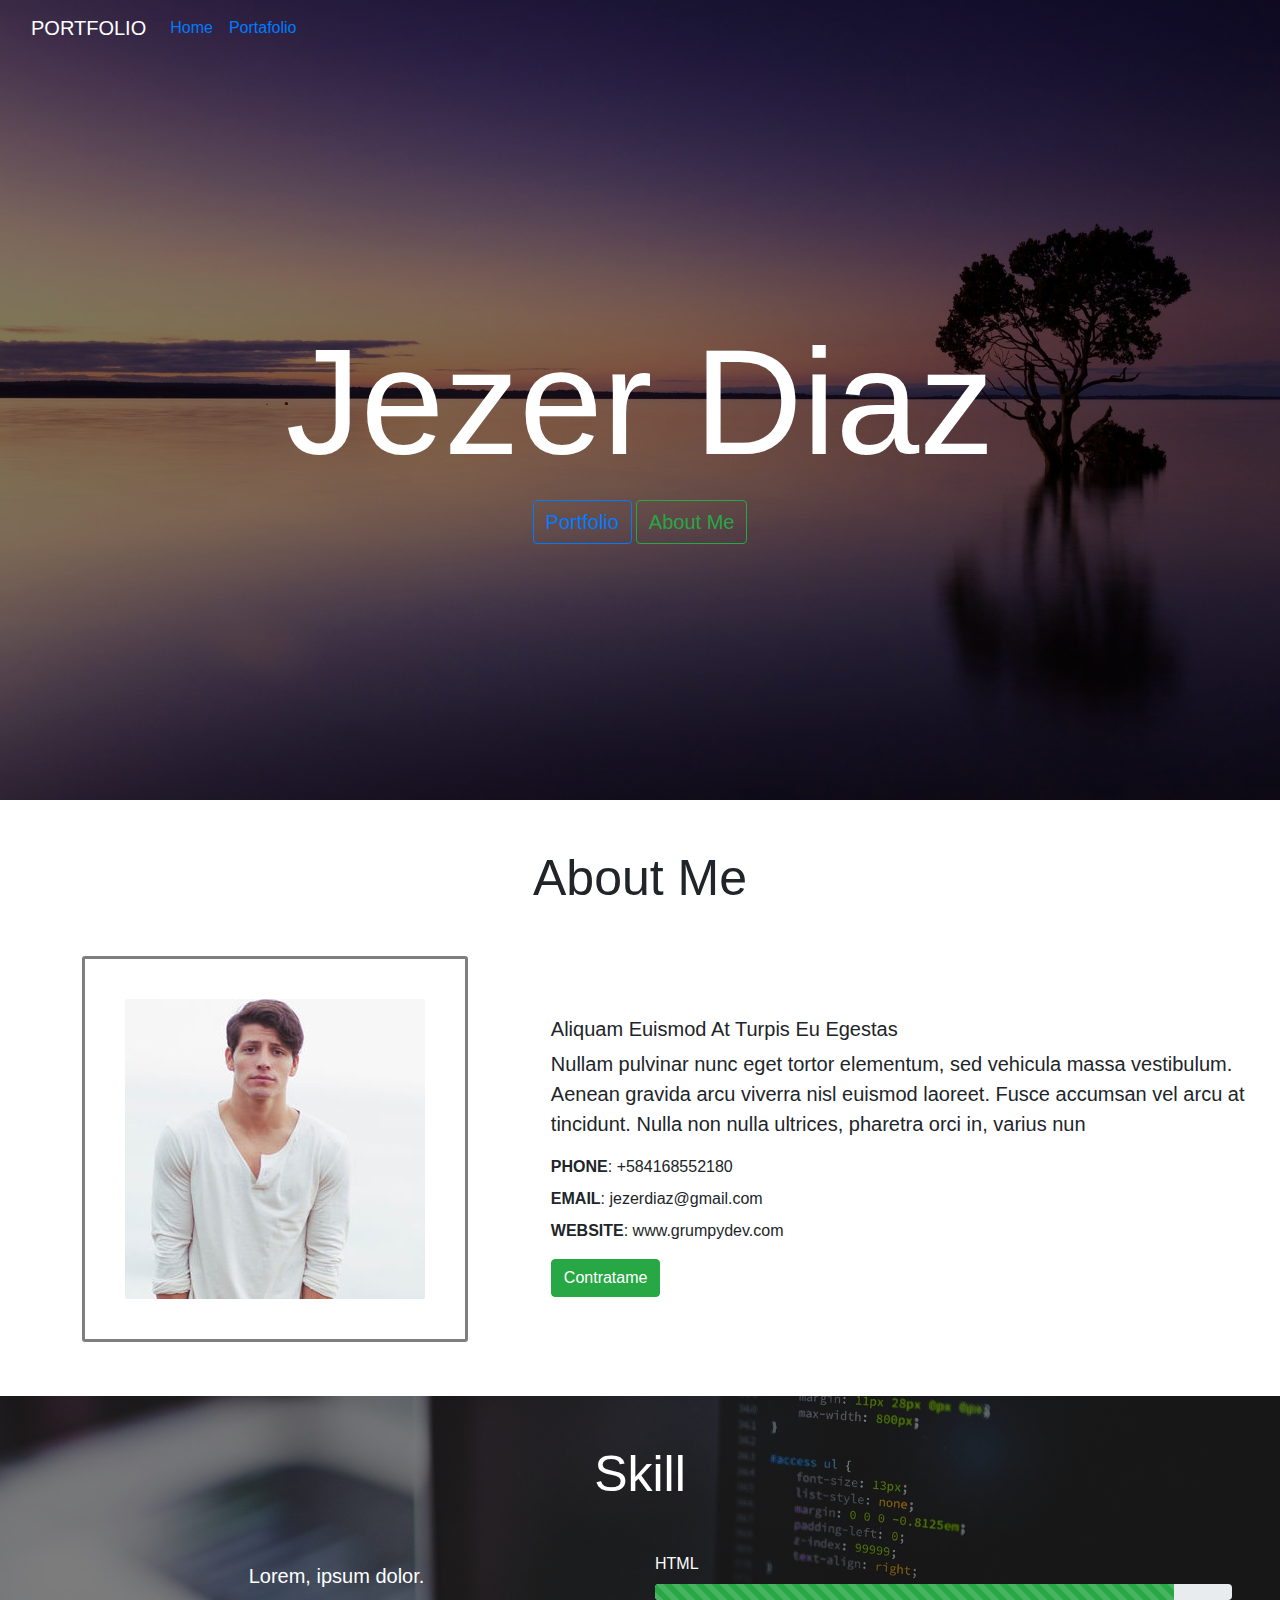
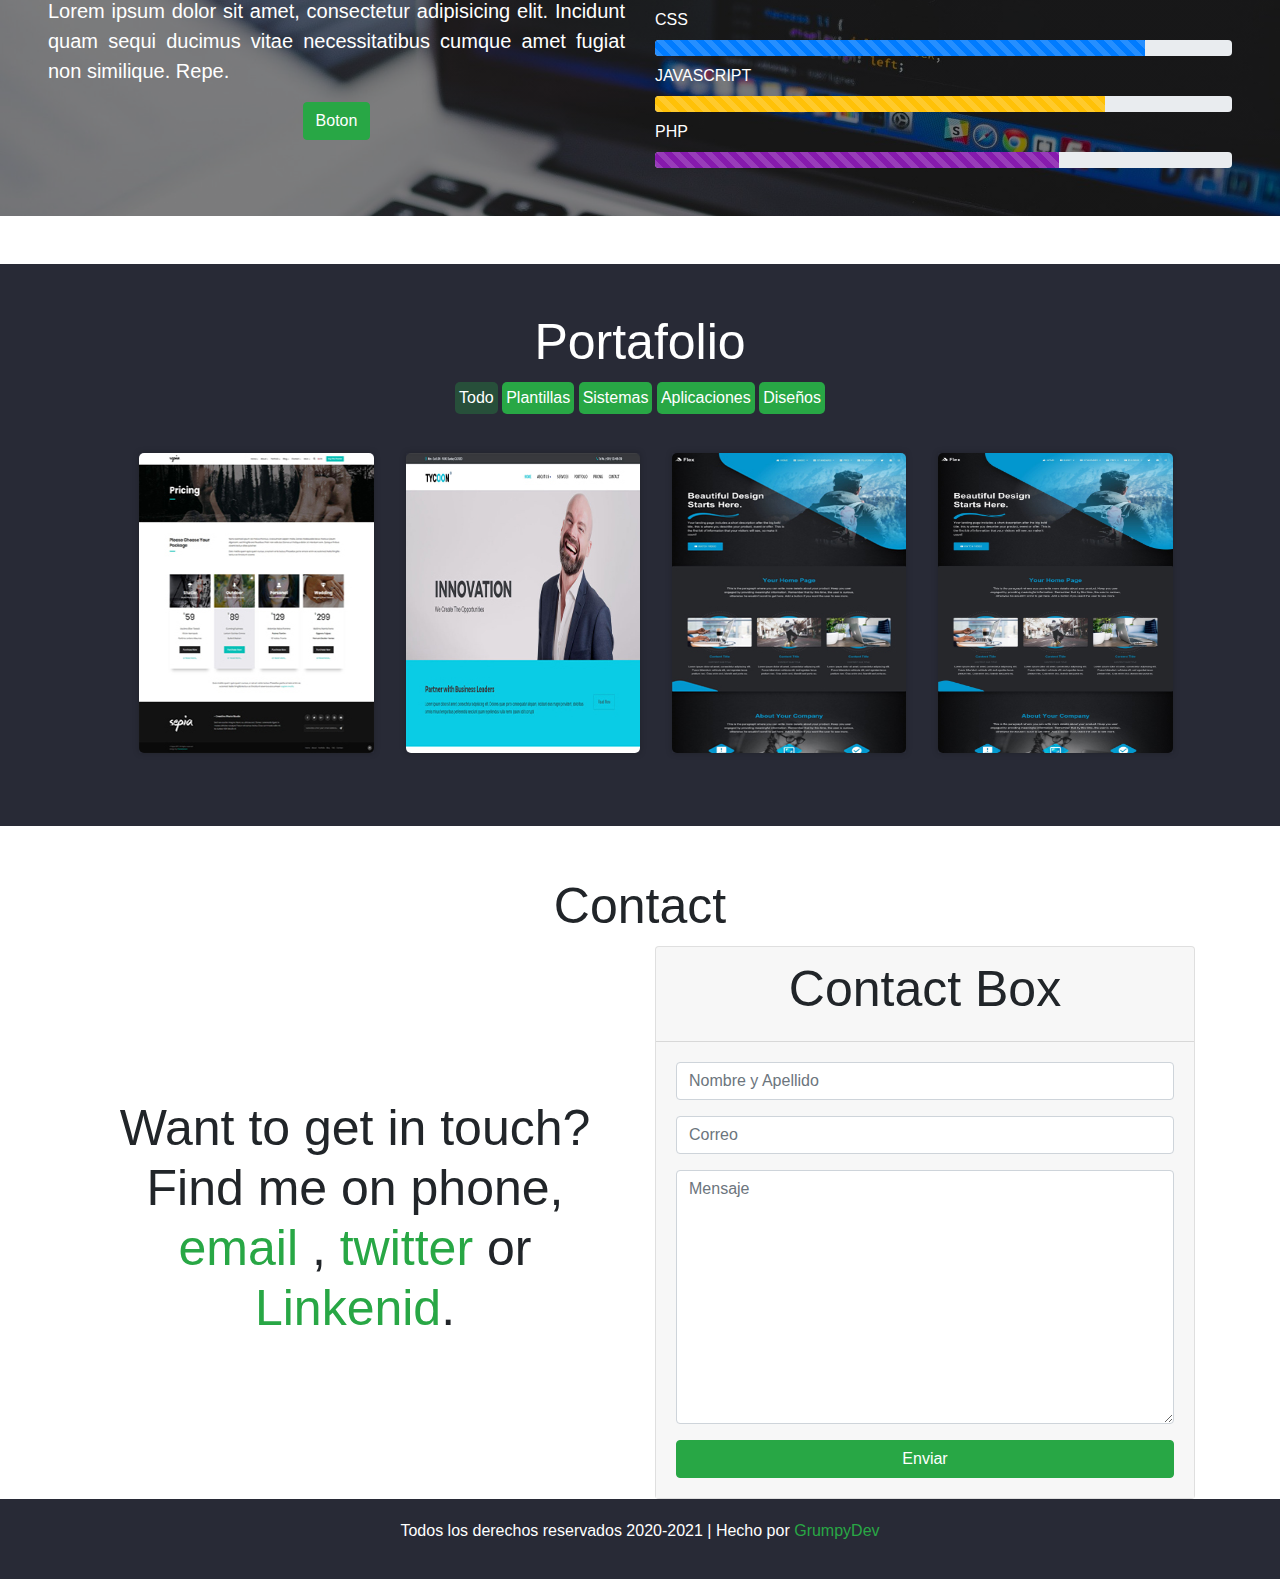
==== index.html @ 4fe67c35 "primer commit" ====
<!DOCTYPE html>
<html lang="en">

<head>
    <meta charset="UTF-8">
    <meta name="viewport" content="width=device-width, initial-scale=1.0">
    <link rel="stylesheet" href="/css/bootstrap.min.css">
    <link rel="stylesheet" href="/css/style.css">
    <link href="https://stackpath.bootstrapcdn.com/font-awesome/4.7.0/css/font-awesome.min.css" rel="stylesheet" integrity="sha384-wvfXpqpZZVQGK6TAh5PVlGOfQNHSoD2xbE+QkPxCAFlNEevoEH3Sl0sibVcOQVnN" crossorigin="anonymous">
    <title>Document</title>
    <script src="/js/jquery-3.4.1.min.js"></script>
    <script src="js/main.js"></script>
   

</head>

<body>
    <header class="header">
        <nav class="navbar navbar-expand-lg">
        <a class="navbar-brand" href="#">PORTFOLIO</a>
        <button class="navbar-toggler" type="button" data-toggle="collapse"
            data-target="#navbarSupportedContent" aria-controls="navbarSupportedContent" aria-expanded="false"
            aria-label="Toggle navigation">
            <span class="navbar-toggler-icon"><i class="fa fa-bars" aria-hidden="true"></i>
            </span>
        </button>

        <div class="collapse navbar-collapse" id="navbarSupportedContent">
            <ul class="navbar-nav ">
                <li class="nav-item active">
                    <a class="nav-link" href="#">Home</a>
                </li>
                <li class="nav-item d-flex align-items-center">
                    <a class="nav-link" href="#">Portafolio</a>
                </li>
                </ul>

        </div>
    </nav>
        <div class="content_header">
            <div class="row">
                <div class="col-md-12">
                    <div class="content_header_wrap text-white">
                        <div class="content_header_inside m-auto">
                            <h2>Jezer Diaz</h2>
                            <button class="btn btn-outline-primary">Portfolio</button>
                            <button class="btn btn-outline-success">About Me</button>
                        
                        </div>
                    </div>
                </div>

            </div>
        </div>
    </header>


    <main>
        <div class="about_me d-flex flex-column mb-2">
            <h2 class="text-center my-5">About Me</h2>
            <div class="about_me_inside">
                <div class="row">
                    <div class="col-sm-5">
                        <div class="about_me_top_left d-flex justify-content-center align-items-center mb-3">
                            <div class="about_me_img_top_left">
                                <img src="/img/profile.jpg" alt="">
                            </div>
                        </div>
                    </div>
                    <div class="col-sm-7 d-flex align-items-center">
                        <div class="about_me_top_right">
                            <h6>Aliquam Euismod At Turpis Eu Egestas</h6>
                            <p>Nullam pulvinar nunc eget tortor elementum, sed vehicula massa vestibulum. Aenean gravida
                                arcu viverra nisl euismod laoreet. Fusce accumsan vel arcu at tincidunt. Nulla non nulla
                                ultrices, pharetra orci in, varius nun</p>
                                <ul class="address">
                                    <li class="mt-2"><b>PHONE</b>: +584168552180</li>
                                    <li class="mt-2"><b>EMAIL</b>: jezerdiaz@gmail.com</li>
                                    <li class="mt-2"><b>WEBSITE</b>: www.grumpydev.com</li>
                                    </ul>
                                    <a href="#" class="btn btn-success">Contratame</a>
                        </div>
                    </div>
                </div>
            </div>
        </div>
    </main>
    
    <div class="skill p-5">
        <h2 class="text-center mb-5">Skill</h2>
        <div class="skill_inside">
            <div class="row">
                <div class="col-sm-6 d-flex align-items-center text-center">
                    <div class="skill_left">
                        <div class="skill_left_inside">
                            <h6>Lorem, ipsum dolor.</h6>
                            <p class="text-justify">Lorem ipsum dolor sit amet, consectetur adipisicing elit. Incidunt quam
                                sequi ducimus
                                vitae necessitatibus cumque amet fugiat non similique. Repe.</p>
                            <a href="#" class="btn btn-success mb-3">Boton</a>
                        </div>
                    </div>
                </div>
                <div class="col-sm-6">
                    <div class="skill_right ">
                        <div class="skill_right_inside">
                            <div class="progress_bar">
                                <label for="progress-bar">HTML</label>
                                <div class="progress">
                                    <div id="progress-bar"
                                        class="progress-bar progress-bar-striped progress-bar-animated bg-success"
                                        role="progressbar" aria-valuenow="75" aria-valuemin="0" aria-valuemax="100"
                                        style="width: 90%"></div>
                                </div>
                            </div>
                            <div class="progress_bar mt-2">
                                <label for="progress-bar">CSS</label>
                                <div class="progress">
                                    <div id="progress-bar" class="progress-bar progress-bar-striped progress-bar-animated"
                                        role="progressbar" aria-valuenow="75" aria-valuemin="0" aria-valuemax="100"
                                        style="width: 85%"></div>
                                </div>
                            </div>
                            <div class="progress_bar mt-2">
                                <label for="progress-bar">JAVASCRIPT</label>
                                <div class="progress">
                                    <div id="progress-bar" class="progress-bar progress-bar-striped progress-bar-animated bg-warning"
                                        role="progressbar" aria-valuenow="75" aria-valuemin="0" aria-valuemax="100"
                                        style="width: 78%"></div>
                                </div>
                            </div>
                            <div class="progress_bar mt-2">
                                <label for="progress-bar">PHP </label>
                                <div class="progress">
                                    <div id="progress-bar" class="progress-bar progress-bar-striped progress-bar-animated bg-purple"
                                        role="progressbar" aria-valuenow="75" aria-valuemin="0" aria-valuemax="100"
                                        style="width: 70%"></div>
                                </div>
                            </div>
                        </div>
                    </div>
                </div>
            </div>
        </div>
    </div>

    <div class="portfolio p-5 mt-5">
        <h2 class="text-center">Portafolio</h2>

        <div class="categorias" id="categorias">
            <a href="#categorias" class="categoria_item" category="all">Todo</a>
            <a href="#categorias" class="categoria_item" category="plantillas">Plantillas</a>
            <a href="#categorias" class="categoria_item" category="sistemas">Sistemas</a>
            <a href="#categorias" class="categoria_item" category="aplicaciones">Aplicaciones </a>
            <a href="#categorias" class="categoria_item" category="diseños">Diseños</a>
        </div>

        <div class="images_portfolio">
            <div   class="images_item mt-4" category="plantillas" data-toggle="modal" data-target="#exampleModal">
                <img src="/img/pag1.jpg" alt="" id="img1" title="img1">
            </div>
            <div class="images_item mt-4" category="sistemas" data-toggle="modal" data-target="#exampleModal">
                <img src="/img/pag2.jpg" alt="" id="img2" title="img1">
            </div>
            <div class="images_item mt-4" category="aplicaciones" data-toggle="modal" data-target="#exampleModal">
                <img src="/img/pag3.jpg" alt="" id="img3" title="img1">
            </div>
            <div class="images_item mt-4" category="diseños" data-toggle="modal" data-target="#exampleModal">
                <img src="/img/pagAlternative.jpg" alt="" id="img4" title="img1">
            </div>
        </div>



    </div>

    <div class="contact">
        <div class="container">
            <h2>Contact</h2>
            <div class="contact_inside">
                <div class="row">
                    <div class="col-md-6 text-center d-flex justify-content-center align-items-center">
                        <h3>Want to get in touch?
                            Find me on phone, <a href="#" class="text-success">email </a>,<a href="#" class="text-success"> twitter</a> or <a href="#" class="text-success">Linkenid</a>.</h3>
                    </div>
                    <div class="col-md-6">
                        <div class="card">
                            <div class="card-header">
                                <h3 class="text-center">Contact Box</h3>
                            </div>
                            <div class="card-body contact_color">
                                <div class="form-group">
                                    <input type="text" name="" id="" class="form-control" placeholder="Nombre y Apellido">
                                </div>
                                <div class="form-group">
                                    <input type="text" name="" id="" class="form-control" placeholder="Correo">
                                </div>
                                <div class="form-group">
                                    <textarea name="" id="" cols="30" rows="10" class="form-control" placeholder="Mensaje"></textarea>
                                </div>
                                <button class="btn btn-block btn-success">Enviar</button>
                            </div>
                        </div>
                    </div>
                </div>
            </div>
        </div>
        
    </div>
  
  <!-- Modal -->
<!-- Modal -->
<div class="modal fade" id="exampleModal" tabindex="-1" role="dialog" aria-labelledby="exampleModalLabel" aria-hidden="true">
  <div class="modal-dialog" role="document">
    <div class="modal-content">
      <div class="modal-header">
        <h5 class="modal-title" id="exampleModalLabel"></h5>
        <button type="button" class="close" data-dismiss="modal" aria-label="Close">
          <span aria-hidden="true">&times;</span>
        </button>
      </div>
      <div class="modal-body">
        <img src="" class="modal-content recibir-imagen " alt="">
      </div>
      <div class="modal-footer">
      </div>
    </div>
  </div>
</div>

<div class="footer">
    <div class="container text-center">
        <p class="text-white">Todos los derechos reservados 2020-2021 | Hecho por <a href="#" class="text-success">GrumpyDev
        </a></p>
    </div>
</div>
  
    
    <script src="/js/bootstrap.min.js"></script>
</body>

</html>
---- css/style.css ----
* {
    margin: 0;
    padding: 0;
    box-sizing: border-box;
}
main {
    padding: 0 30px 30px 30px;
}

body {
    height: 100%;
    max-height: 1300px;
}

.bg-purple{
    background-color: #861AAD;
}

.header {
    background-image: linear-gradient(rgba(0,0,0,0.5),rgba(0,0,0,0.5)),url(/img/banner.jpg);
    width: 100%;
    height: 500px;
    background-size: cover;
    background-repeat: none;
	background-position: center;
    padding: 0 15px 0 15px;
    overflow: hidden;
    display: flex;
    flex-direction: column;
}

.header .navbar-brand {
    color: #ffffff;
}

.header .navbar-toggler-icon {
    color: #ffffff;
    position: relative;
    top: 5px;
    font-size: 30px;

}

.content_header{ 
    width: 100%;
    margin: auto;
    max-width: 1300px;
    display: flex;
    flex-direction: column;
    justify-content: center;

}


.content_header_wrap{
    text-align: center;
    font-size: 14px;
    display: flex;
    
}

.content_header_inside {
    width: 80%;
}
.content_header_inside p{
    text-align: justify;
}
.address li {
    list-style: none;
}

@media screen and (min-width:768px){

    .header {
        height: 800px;
    }

    .content_header {
        display: flex;
        flex-direction: row;
        justify-content: center;
        align-items: center;
    }
    .content_header .content_header_left {
        align-self: center;
    }
    .content_header .content_img_header {
        width: 400px;
        height: 400px;
        margin-bottom: 20px;
    }
    .content_header .content_img_header img {
        width: 100%;
    }
    .content_header_inside {
        width: 100%;
    }

    .content_header_inside h2 {
        font-size: 150px;
    }
    .content_header_inside button {
        font-size: 20px;
    }

    .about_me_inside {
        width: 100%;
        max-width: 1400px;
        margin: auto;
    }
    .about_me_img_top_left {
        border:  3px solid rgba(0,0,0,0.5);
        border-radius: 3px;
        padding: 40px;
    }
    .about_me_img_top_left img {
        border-radius: 3px;
    }

  

    .about_me h2 {
        font-size: 50px;
    }
    .about_me h6 {
        font-size: 20px;
    }
    .about_me p {
        font-size: 20px;
    }

    .skill_inside {
        width: 100%;
        max-width: 1400px;
        margin: auto;
    }

    /* SKILL*/
    .skill {
        text-align: justify;
    }
    .skill h2 {
        font-size: 50px;
    }
    .skill h6 {
        font-size: 20px;
    }
    .skill p{
        font-size: 20px;
    }
}

@media screen and (max-width:768px){
    .content_header_left button {
        visibility: hidden;
       }
   }
/* SKILL */

.skill {
    color: #ffffff;
    background-image: linear-gradient(rgba(0,0,0,0.5),rgba(0,0,0,0.5)),url(/img/skill.jpg);
    background-size: cover;
    background-repeat: none;
    background-position: center;
}
/* PORTFOLIO */

.portfolio {
    background: #282A36;
}
.portfolio h2 {
    color: #ffffff;
    margin-bottom: 10px;
}

.categorias {
    text-align: center;
    background: #282A36;
}


.categorias a {
    display: inline-block;
    background: rgba(40,167,69);
    padding: 4px;
    color: #ffffff;
    border-radius: 5px  ;
}
.categorias a:last-child {
    margin-top: 5px;
}
.categorias .categoria_act {
    background-color: rgba(40,167,69,0.3) ;
}


.images_portfolio {
    margin-top: 20px;
    display: flex;
    flex-direction: column;
    justify-content: center;
    align-items: center;
}
.images_portfolio .images_item {
    height: 300px;
    max-height: 100%;
    width: 100%;
    margin-left: 3%;
    margin-bottom: 25px;
    box-shadow: 0 0 6px 0 rgba(0,0,0,0.22);
    display: flex;
    flex-direction: column;
    align-items: center;
    align-self: flex-start;

    transition:  all .4s;
}
.images_portfolio .images_item img {
    width: 100%;
    height: 100%;
}

.images_portfolio img {
    border-radius: 5px;
}

@media screen and (min-width:768px){

    .categorias {
        margin-bottom: 15px;
    }
    .portfolio h2 {
        font-size: 50px;
    }
    
    .images_portfolio {
        display: flex;
        flex-direction: row;
        width: 90%;
        max-width: 1400px;
        justify-content: center;
        align-items: center;
        margin: auto;
    }

    .images_portfolio .images_item {
    height: 300px;
    max-height: 100%;
    width: 22%;
    margin-left: 3%;
    margin-bottom: 25px;
    box-shadow: 0 0 6px 0 rgba(0,0,0,0.22);
    display: flex;
    flex-direction: column;
    align-items: center;
    align-self: flex-start;

    transition:  all .4s;
    }
    .images_portfolio .images_item img {
        width: 100%;
        height: 100%;
    }
    .categorias a:last-child {
        margin-top: 0px;
    }


}

/* CONTACT */

.contact h2 {
    text-align: center;
    margin-top: 50px;
}
.contact h3 {
    font-weight: lighter;
    margin-bottom: 10px;
}

.contact_color {
    background: #F7F7F7;
}

/* FOOTER */

.footer {
    background: #282A36;
    padding: 20px;
}
.footer h2 {
    font-size: 1;
}

@media screen and (min-width:768px){
    .contact h2 {
        font-size: 50px;
        margin-bottom: 10px;
    }
    .contact h3 {
        font-size: 50px;
    }
}
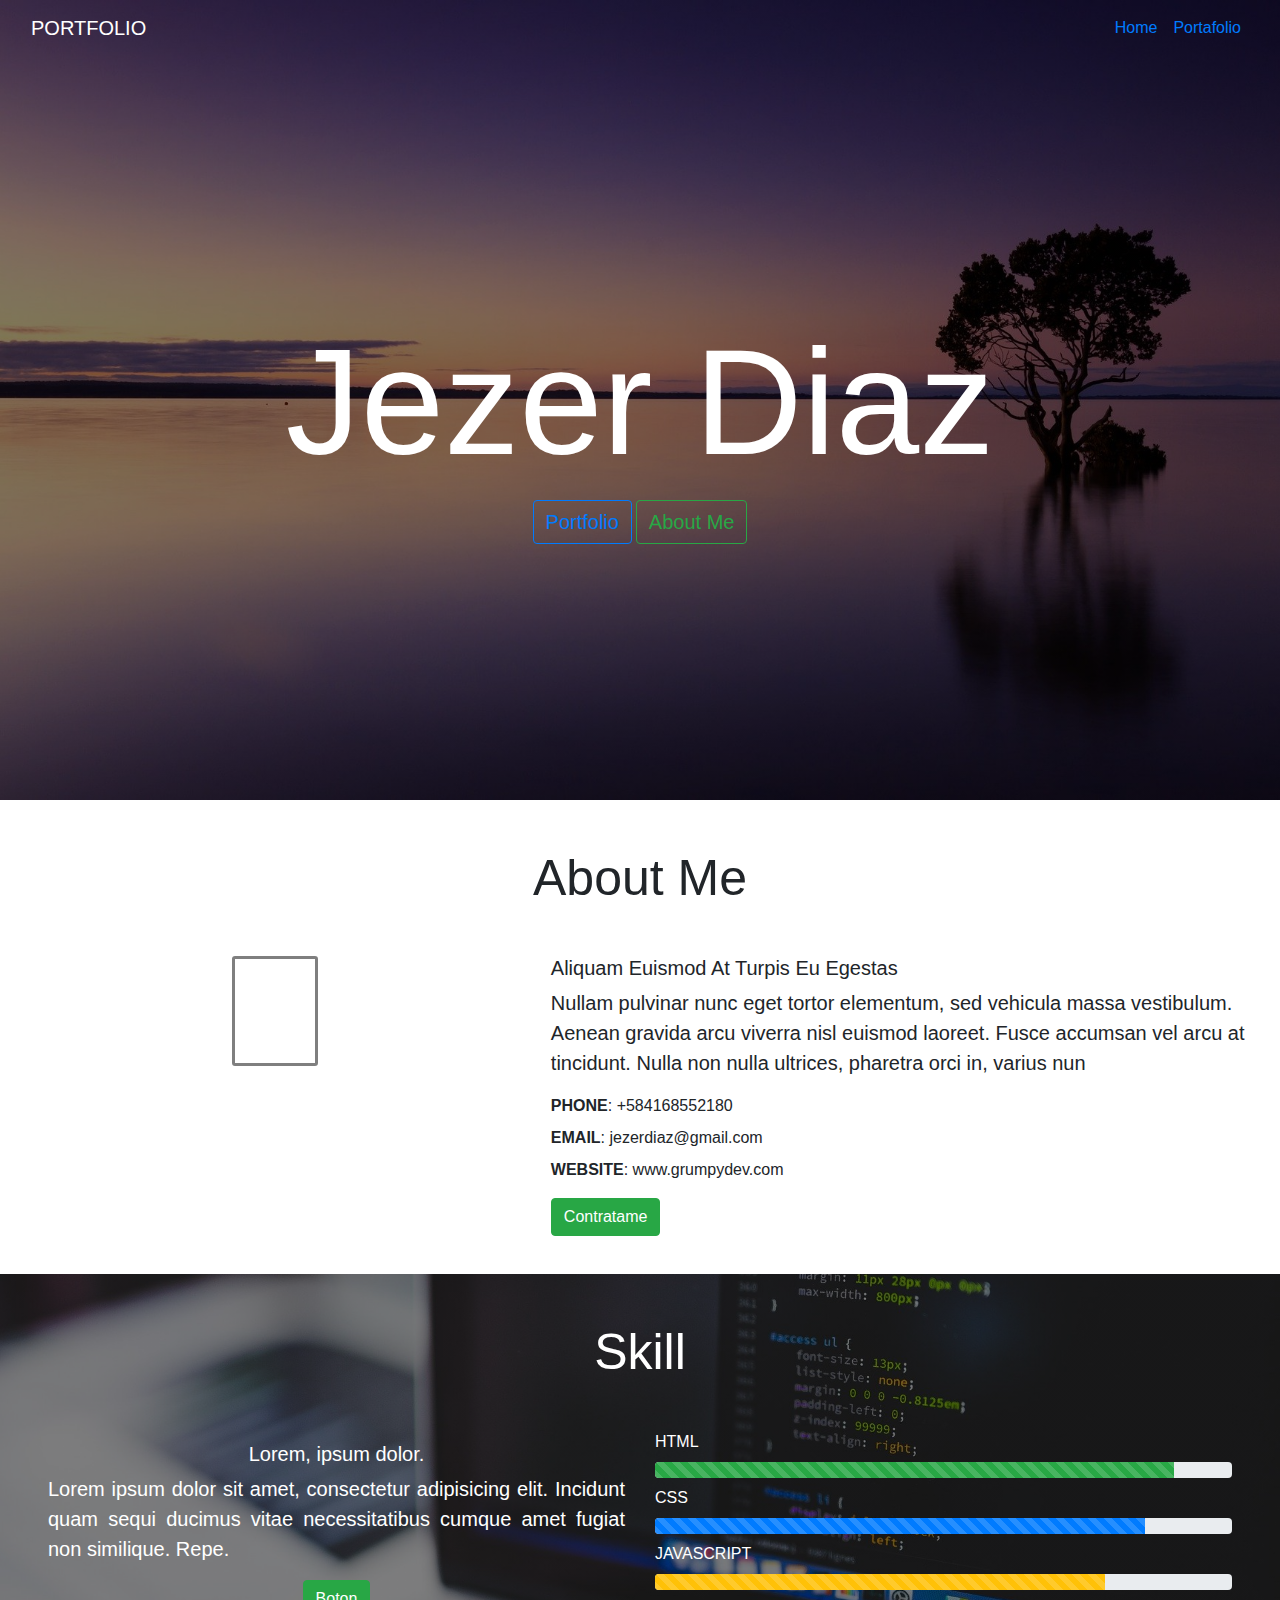
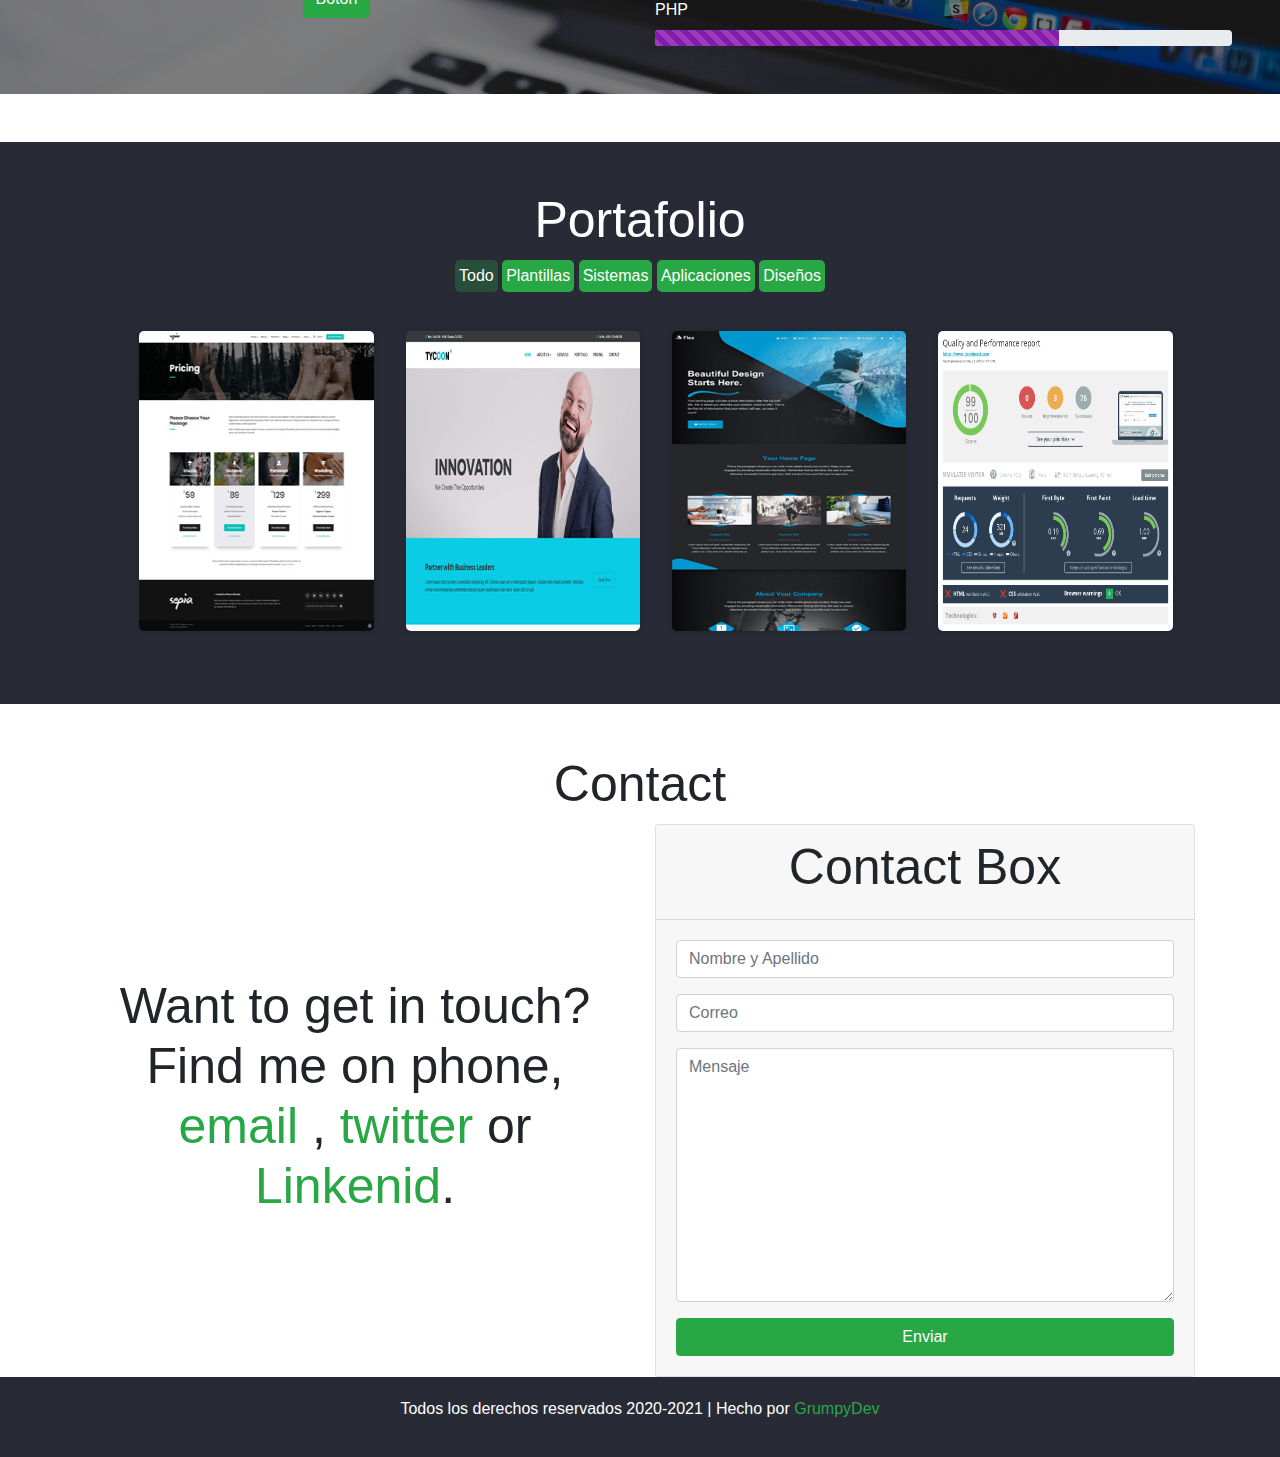
==== commit 95793b7c: "first" ====
--- a/index.html
+++ b/index.html
@@ -7,7 +7,7 @@
     <link rel="stylesheet" href="/css/bootstrap.min.css">
     <link rel="stylesheet" href="/css/style.css">
     <link href="https://stackpath.bootstrapcdn.com/font-awesome/4.7.0/css/font-awesome.min.css" rel="stylesheet" integrity="sha384-wvfXpqpZZVQGK6TAh5PVlGOfQNHSoD2xbE+QkPxCAFlNEevoEH3Sl0sibVcOQVnN" crossorigin="anonymous">
-    <title>Document</title>
+    <title>Portfolio</title>
     <script src="/js/jquery-3.4.1.min.js"></script>
     <script src="js/main.js"></script>
    
@@ -16,7 +16,7 @@
 
 <body>
     <header class="header">
-        <nav class="navbar navbar-expand-lg">
+        <nav class="navbar navbar-expand-lg bg-successs">
         <a class="navbar-brand" href="#">PORTFOLIO</a>
         <button class="navbar-toggler" type="button" data-toggle="collapse"
             data-target="#navbarSupportedContent" aria-controls="navbarSupportedContent" aria-expanded="false"
@@ -26,7 +26,7 @@
         </button>
 
         <div class="collapse navbar-collapse" id="navbarSupportedContent">
-            <ul class="navbar-nav ">
+            <ul class="navbar-nav ml-auto">
                 <li class="nav-item active">
                     <a class="nav-link" href="#">Home</a>
                 </li>
@@ -63,7 +63,7 @@
                     <div class="col-sm-5">
                         <div class="about_me_top_left d-flex justify-content-center align-items-center mb-3">
                             <div class="about_me_img_top_left">
-                                <img src="/img/profile.jpg" alt="">
+                                <img src="/img/profile.png" alt="">
                             </div>
                         </div>
                     </div>
@@ -166,7 +166,7 @@
                 <img src="/img/pag3.jpg" alt="" id="img3" title="img1">
             </div>
             <div class="images_item mt-4" category="diseños" data-toggle="modal" data-target="#exampleModal">
-                <img src="/img/pagAlternative.jpg" alt="" id="img4" title="img1">
+                <img src="/img/page4.png" alt="" id="img4" title="img1">
             </div>
         </div>
 
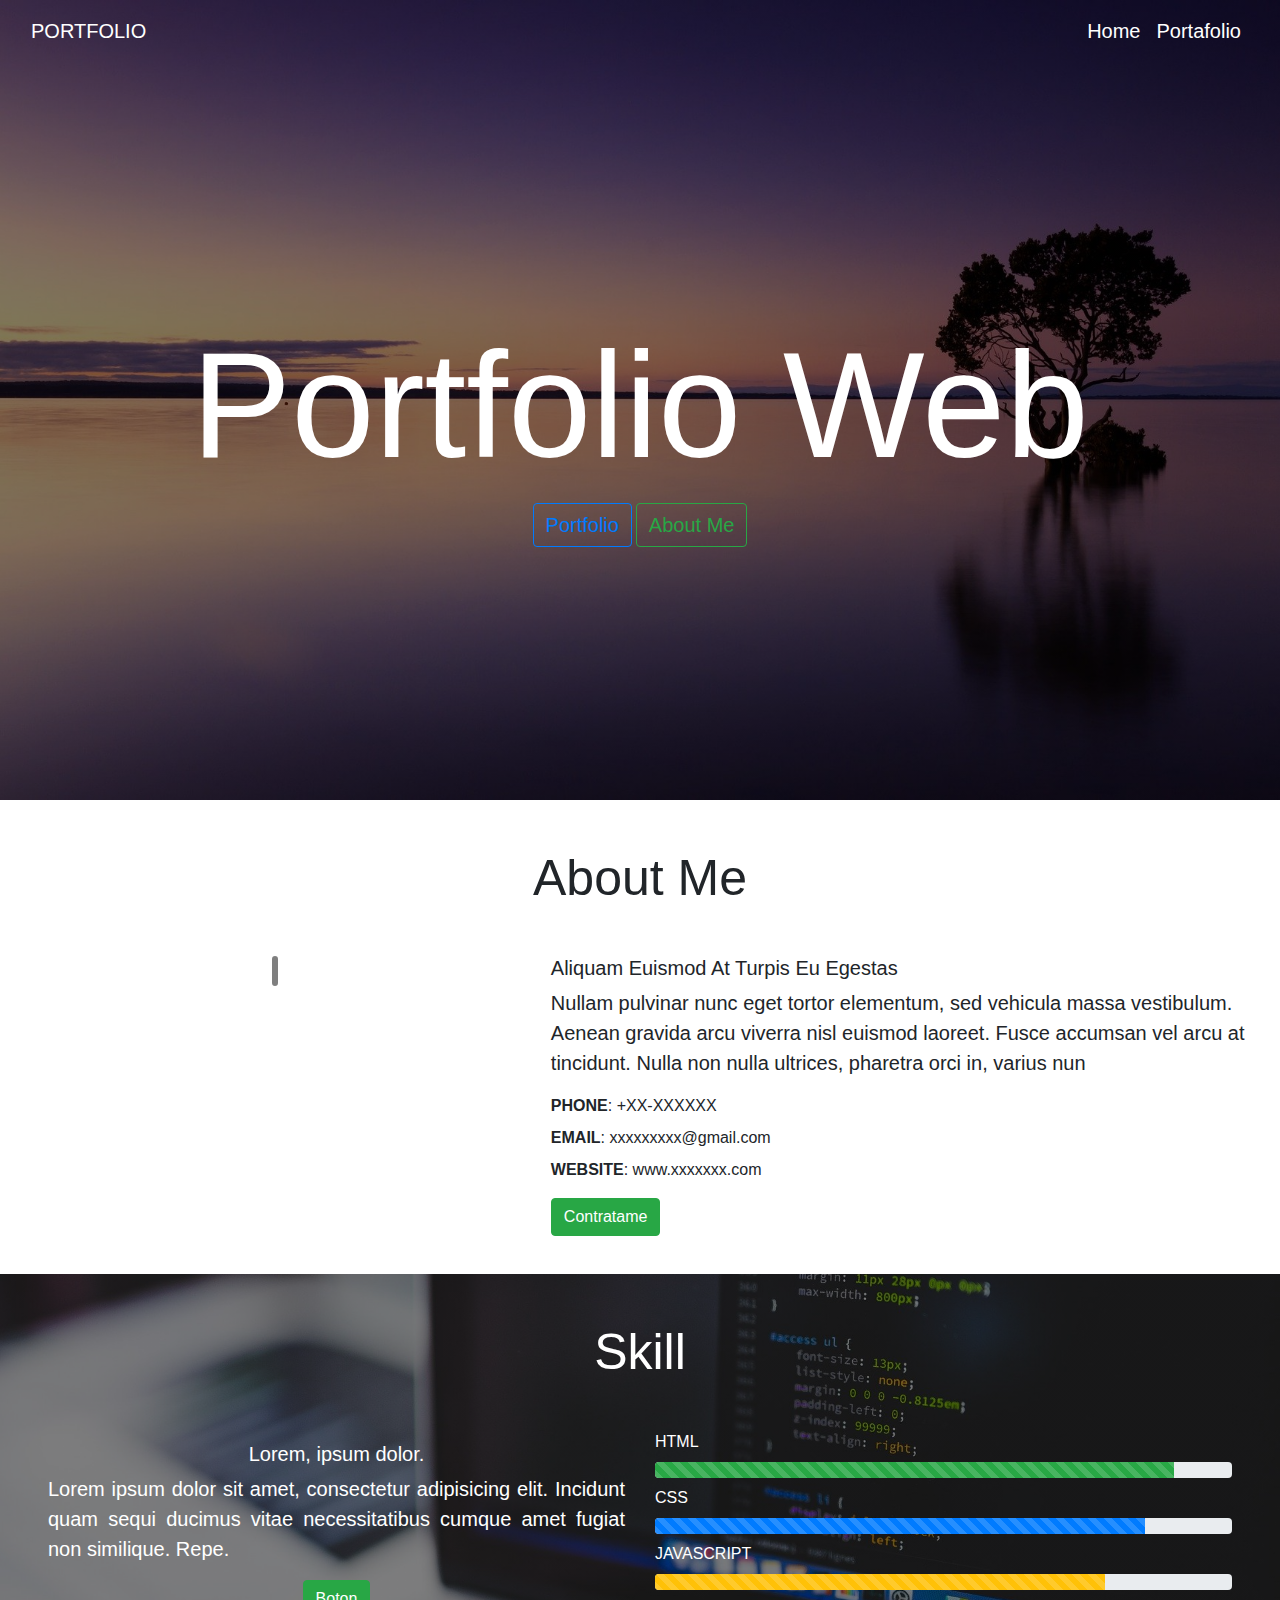
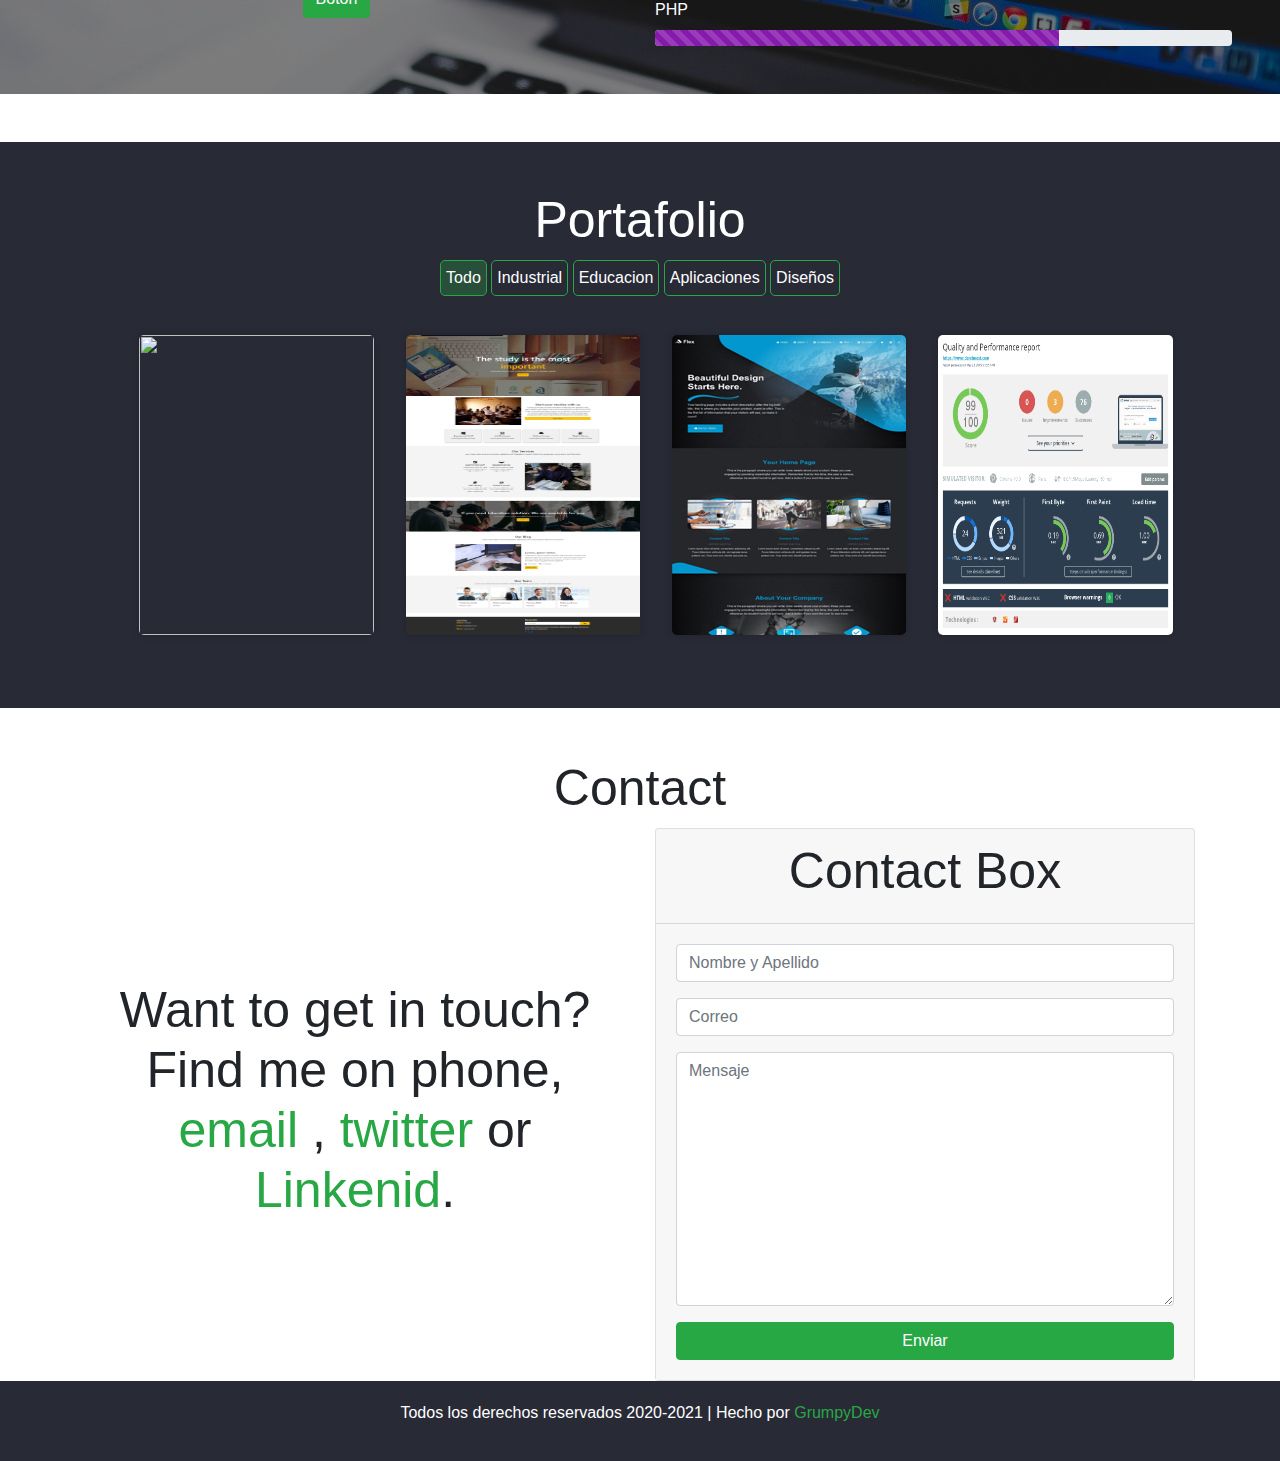
==== commit 0b2f38ff: "new" ====
--- a/index.html
+++ b/index.html
@@ -42,7 +42,7 @@
                 <div class="col-md-12">
                     <div class="content_header_wrap text-white">
                         <div class="content_header_inside m-auto">
-                            <h2>Jezer Diaz</h2>
+                            <h2>Portfolio Web</h2>
                             <button class="btn btn-outline-primary">Portfolio</button>
                             <button class="btn btn-outline-success">About Me</button>
                         
@@ -74,9 +74,9 @@
                                 arcu viverra nisl euismod laoreet. Fusce accumsan vel arcu at tincidunt. Nulla non nulla
                                 ultrices, pharetra orci in, varius nun</p>
                                 <ul class="address">
-                                    <li class="mt-2"><b>PHONE</b>: +584168552180</li>
-                                    <li class="mt-2"><b>EMAIL</b>: jezerdiaz@gmail.com</li>
-                                    <li class="mt-2"><b>WEBSITE</b>: www.grumpydev.com</li>
+                                    <li class="mt-2"><b>PHONE</b>: +XX-XXXXXX</li>
+                                    <li class="mt-2"><b>EMAIL</b>: xxxxxxxxx@gmail.com</li>
+                                    <li class="mt-2"><b>WEBSITE</b>: www.xxxxxxx.com</li>
                                     </ul>
                                     <a href="#" class="btn btn-success">Contratame</a>
                         </div>
@@ -149,18 +149,18 @@
 
         <div class="categorias" id="categorias">
             <a href="#categorias" class="categoria_item" category="all">Todo</a>
-            <a href="#categorias" class="categoria_item" category="plantillas">Plantillas</a>
-            <a href="#categorias" class="categoria_item" category="sistemas">Sistemas</a>
+            <a href="#categorias" class="categoria_item" category="industrial">Industrial</a>
+            <a href="#categorias" class="categoria_item" category="education">Educacion</a>
             <a href="#categorias" class="categoria_item" category="aplicaciones">Aplicaciones </a>
             <a href="#categorias" class="categoria_item" category="diseños">Diseños</a>
         </div>
 
         <div class="images_portfolio">
-            <div   class="images_item mt-4" category="plantillas" data-toggle="modal" data-target="#exampleModal">
-                <img src="/img/pag1.jpg" alt="" id="img1" title="img1">
-            </div>
-            <div class="images_item mt-4" category="sistemas" data-toggle="modal" data-target="#exampleModal">
-                <img src="/img/pag2.jpg" alt="" id="img2" title="img1">
+            <div   class="images_item mt-4" category="industrial" data-toggle="modal" data-target="#exampleModal">
+                <img src="/img/industrial-compressed.jpg" alt="" id="img1" title="Industrial" class="img-fluid">
+            </div>
+            <div class="images_item mt-4" category="education" data-toggle="modal" data-target="#exampleModal">
+                <img src="/img/school-compressed.jpg" alt="" id="img2" title="Education">
             </div>
             <div class="images_item mt-4" category="aplicaciones" data-toggle="modal" data-target="#exampleModal">
                 <img src="/img/pag3.jpg" alt="" id="img3" title="img1">
@@ -237,6 +237,10 @@
   
     
     <script src="/js/bootstrap.min.js"></script>
+    <script src="https://unpkg.com/scrollreveal"></script>
+    <script>
+       
+    </script>
 </body>
 
 </html>--- a/css/style.css
+++ b/css/style.css
@@ -10,6 +10,7 @@
 body {
     height: 100%;
     max-height: 1300px;
+
 }
 
 .bg-purple{
@@ -29,10 +30,18 @@
     flex-direction: column;
 }
 
+
 .header .navbar-brand {
     color: #ffffff;
 }
 
+.navbar-nav li a {
+    color: #ffffff;
+    font-size: 20px;
+}
+.navbar-nav li a:hover {
+    color: rgba(255,255,255,0.5);
+}
 .header .navbar-toggler-icon {
     color: #ffffff;
     position: relative;
@@ -111,7 +120,7 @@
     .about_me_img_top_left {
         border:  3px solid rgba(0,0,0,0.5);
         border-radius: 3px;
-        padding: 40px;
+        padding: 30gitpx;
     }
     .about_me_img_top_left img {
         border-radius: 3px;
@@ -182,10 +191,11 @@
 
 .categorias a {
     display: inline-block;
-    background: rgba(40,167,69);
-    padding: 4px;
-    color: #ffffff;
-    border-radius: 5px  ;
+    border: 1px solid rgba(40,167,69);
+    padding: 5px;
+    color: #ffffff;
+    border-radius: 5px;
+    text-decoration: none;
 }
 .categorias a:last-child {
     margin-top: 5px;
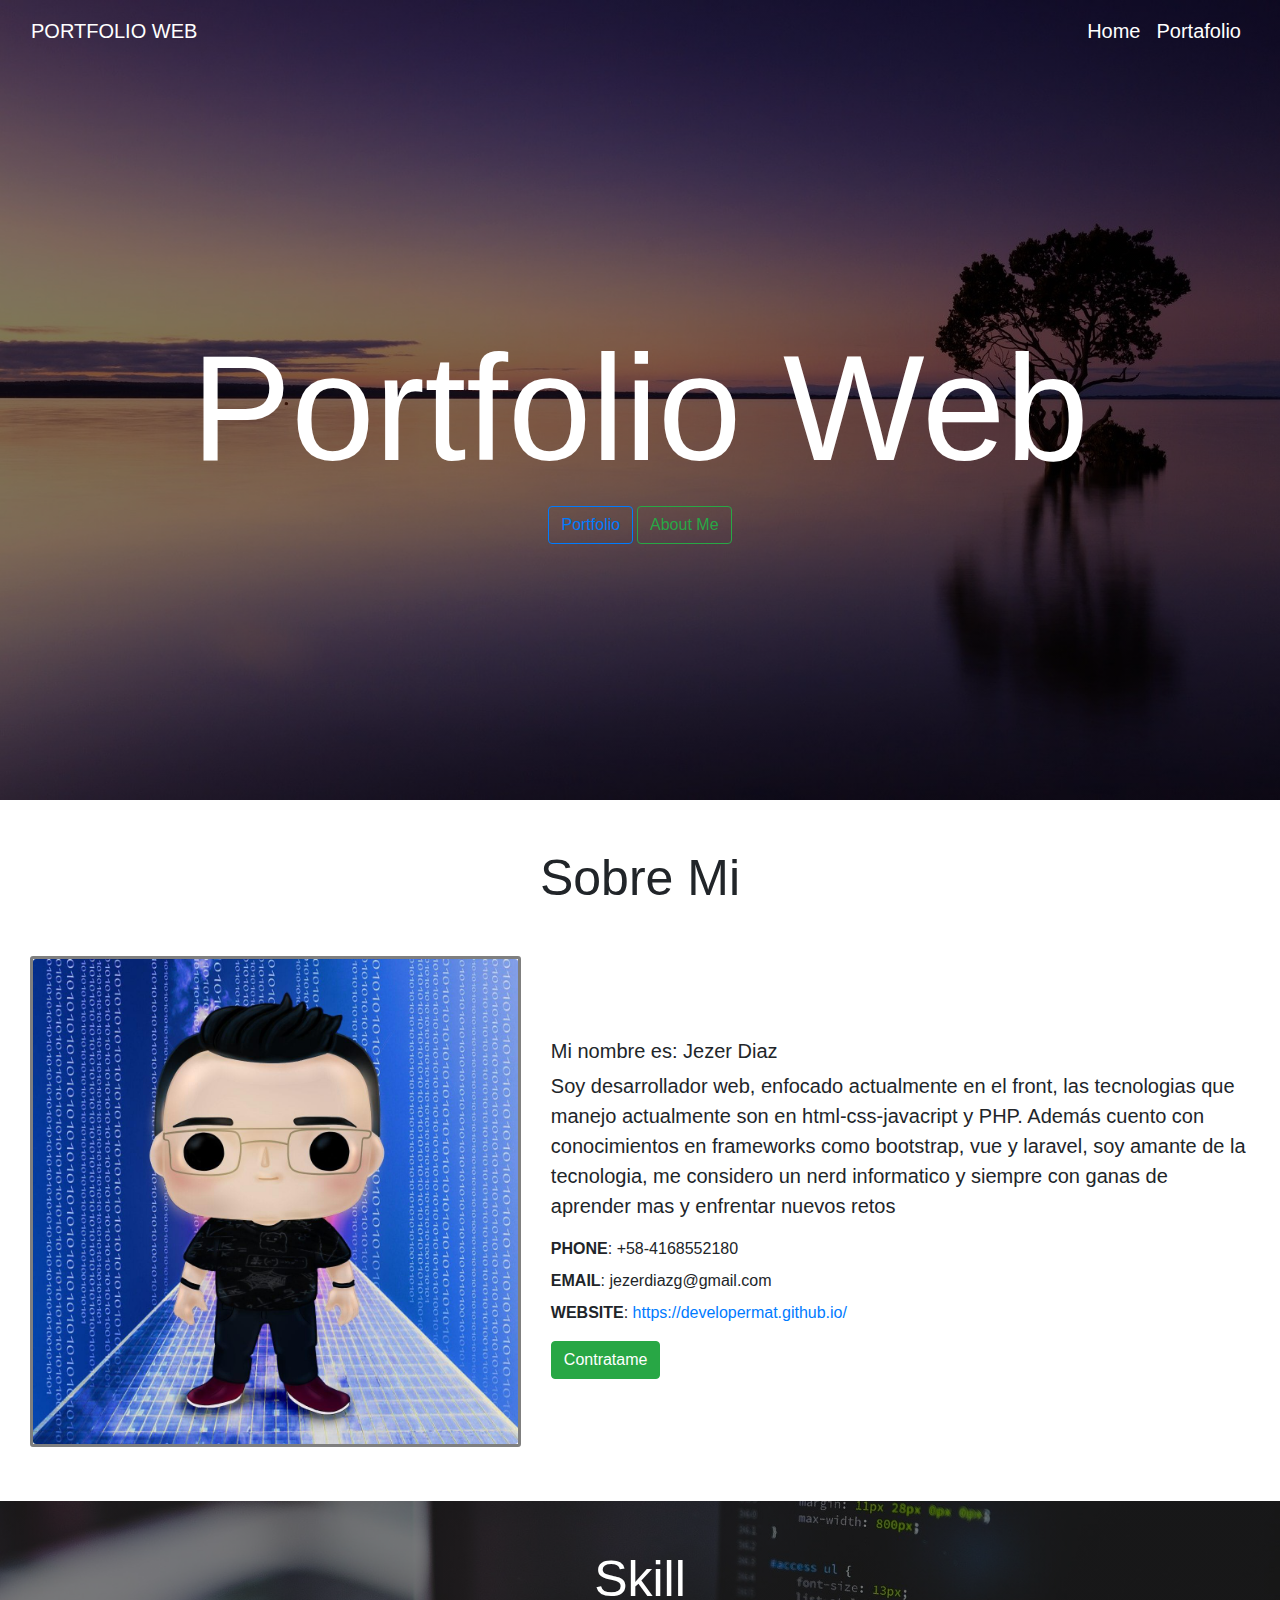
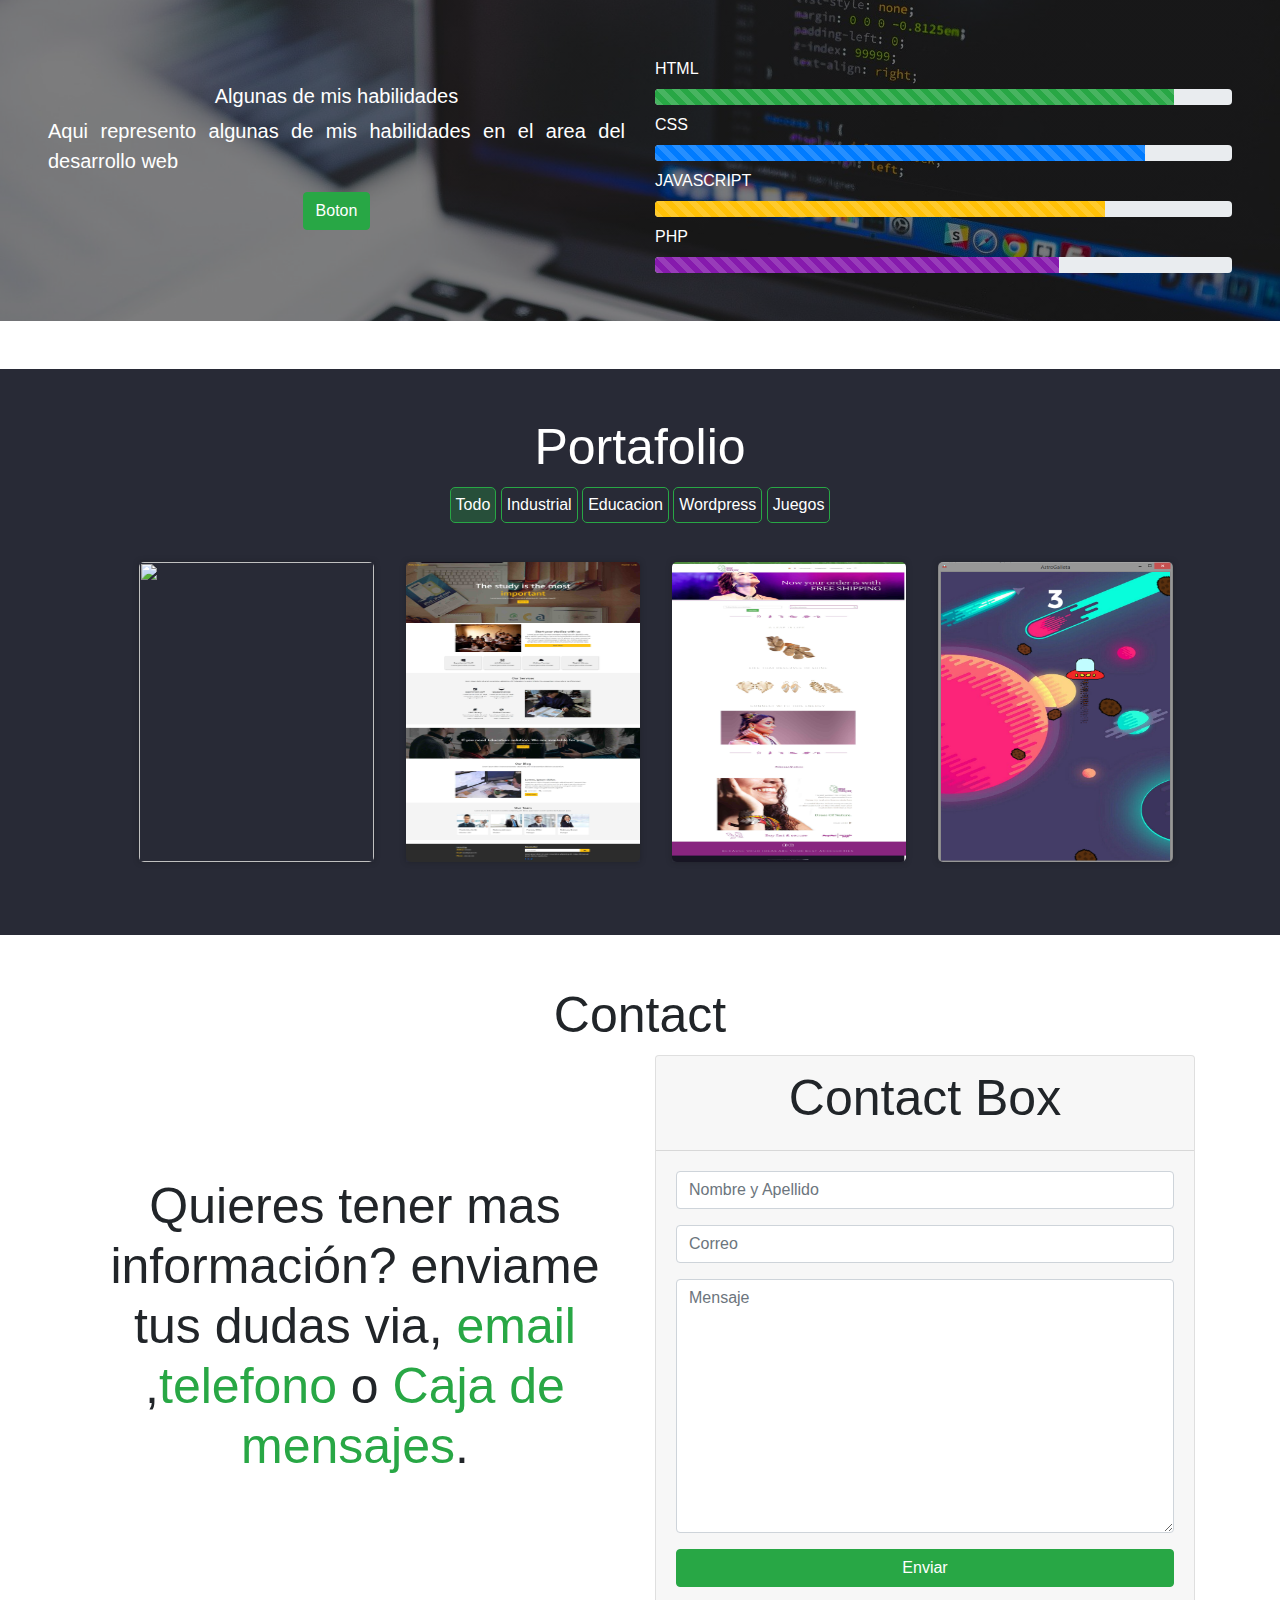
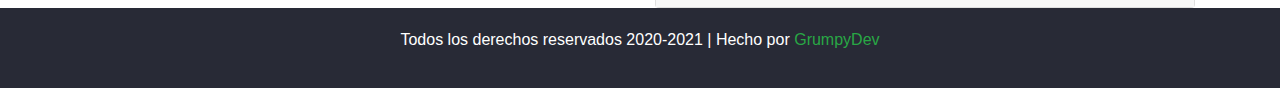
==== commit 384f3ebd: "new" ====
--- a/index.html
+++ b/index.html
@@ -17,7 +17,7 @@
 <body>
     <header class="header">
         <nav class="navbar navbar-expand-lg bg-successs">
-        <a class="navbar-brand" href="#">PORTFOLIO</a>
+        <a class="navbar-brand" href="#">PORTFOLIO WEB</a>
         <button class="navbar-toggler" type="button" data-toggle="collapse"
             data-target="#navbarSupportedContent" aria-controls="navbarSupportedContent" aria-expanded="false"
             aria-label="Toggle navigation">
@@ -28,10 +28,10 @@
         <div class="collapse navbar-collapse" id="navbarSupportedContent">
             <ul class="navbar-nav ml-auto">
                 <li class="nav-item active">
-                    <a class="nav-link" href="#">Home</a>
+                    <a class="nav-link" href="index.html">Home</a>
                 </li>
                 <li class="nav-item d-flex align-items-center">
-                    <a class="nav-link" href="#">Portafolio</a>
+                    <a class="nav-link" href="portafolio.html">Portafolio</a>
                 </li>
                 </ul>
 
@@ -43,8 +43,8 @@
                     <div class="content_header_wrap text-white">
                         <div class="content_header_inside m-auto">
                             <h2>Portfolio Web</h2>
-                            <button class="btn btn-outline-primary">Portfolio</button>
-                            <button class="btn btn-outline-success">About Me</button>
+                            <a class="btn btn-outline-primary" href="#portafolio">Portfolio</a>
+                            <a class="btn btn-outline-success" href="#about_me">About Me</a>
                         
                         </div>
                     </div>
@@ -56,27 +56,28 @@
 
 
     <main>
-        <div class="about_me d-flex flex-column mb-2">
-            <h2 class="text-center my-5">About Me</h2>
+        <div class="about_me d-flex flex-column mb-2" id="about_me">
+            <h2 class="text-center my-5">Sobre Mi</h2>
             <div class="about_me_inside">
                 <div class="row">
                     <div class="col-sm-5">
                         <div class="about_me_top_left d-flex justify-content-center align-items-center mb-3">
                             <div class="about_me_img_top_left">
-                                <img src="/img/profile.png" alt="">
+                                <img src="/img/profile.jpg" alt="" class="img-fluid">
                             </div>
                         </div>
                     </div>
                     <div class="col-sm-7 d-flex align-items-center">
                         <div class="about_me_top_right">
-                            <h6>Aliquam Euismod At Turpis Eu Egestas</h6>
-                            <p>Nullam pulvinar nunc eget tortor elementum, sed vehicula massa vestibulum. Aenean gravida
-                                arcu viverra nisl euismod laoreet. Fusce accumsan vel arcu at tincidunt. Nulla non nulla
-                                ultrices, pharetra orci in, varius nun</p>
+                            <h6>Mi nombre es: Jezer Diaz</h6>
+                            <p>Soy desarrollador web, enfocado actualmente en el front, las tecnologias que manejo actualmente son en html-css-javacript y PHP.
+                                Además cuento con conocimientos en frameworks como bootstrap, vue y laravel, soy amante de la tecnologia,
+                                me considero un nerd informatico y siempre con ganas de aprender mas y enfrentar nuevos retos
+                            </p>
                                 <ul class="address">
-                                    <li class="mt-2"><b>PHONE</b>: +XX-XXXXXX</li>
-                                    <li class="mt-2"><b>EMAIL</b>: xxxxxxxxx@gmail.com</li>
-                                    <li class="mt-2"><b>WEBSITE</b>: www.xxxxxxx.com</li>
+                                    <li class="mt-2"></li><b>PHONE</b>: +58-4168552180</li>
+                                    <li class="mt-2"><b>EMAIL</b>: jezerdiazg@gmail.com</li>
+                                    <li class="mt-2"><b>WEBSITE</b>: <a href="https://developermat.github.io/">https://developermat.github.io/</a> </li>
                                     </ul>
                                     <a href="#" class="btn btn-success">Contratame</a>
                         </div>
@@ -93,10 +94,8 @@
                 <div class="col-sm-6 d-flex align-items-center text-center">
                     <div class="skill_left">
                         <div class="skill_left_inside">
-                            <h6>Lorem, ipsum dolor.</h6>
-                            <p class="text-justify">Lorem ipsum dolor sit amet, consectetur adipisicing elit. Incidunt quam
-                                sequi ducimus
-                                vitae necessitatibus cumque amet fugiat non similique. Repe.</p>
+                            <h6>Algunas de mis habilidades</h6>
+                            <p class="text-justify">Aqui represento algunas de mis habilidades en el area del desarrollo web</p>
                             <a href="#" class="btn btn-success mb-3">Boton</a>
                         </div>
                     </div>
@@ -144,15 +143,15 @@
         </div>
     </div>
 
-    <div class="portfolio p-5 mt-5">
+    <div class="portfolio p-5 mt-5" id="portafolio">
         <h2 class="text-center">Portafolio</h2>
 
         <div class="categorias" id="categorias">
             <a href="#categorias" class="categoria_item" category="all">Todo</a>
             <a href="#categorias" class="categoria_item" category="industrial">Industrial</a>
             <a href="#categorias" class="categoria_item" category="education">Educacion</a>
-            <a href="#categorias" class="categoria_item" category="aplicaciones">Aplicaciones </a>
-            <a href="#categorias" class="categoria_item" category="diseños">Diseños</a>
+            <a href="#categorias" class="categoria_item" category="wordpress">Wordpress</a>
+            <a href="#categorias" class="categoria_item" category="juegos">Juegos</a>
         </div>
 
         <div class="images_portfolio">
@@ -162,11 +161,11 @@
             <div class="images_item mt-4" category="education" data-toggle="modal" data-target="#exampleModal">
                 <img src="/img/school-compressed.jpg" alt="" id="img2" title="Education">
             </div>
-            <div class="images_item mt-4" category="aplicaciones" data-toggle="modal" data-target="#exampleModal">
-                <img src="/img/pag3.jpg" alt="" id="img3" title="img1">
-            </div>
-            <div class="images_item mt-4" category="diseños" data-toggle="modal" data-target="#exampleModal">
-                <img src="/img/page4.png" alt="" id="img4" title="img1">
+            <div class="images_item mt-4" category="wordpress" data-toggle="modal" data-target="#exampleModal">
+                <img src="/img/page3.jpg" alt="" id="img3" title="">
+            </div>
+            <div class="images_item mt-4" category="juegos" data-toggle="modal" data-target="#exampleModal">
+                <img src="/img/astrogalletas.png" alt="" id="img4" title="Juego Nave Espacial">
             </div>
         </div>
 
@@ -180,8 +179,8 @@
             <div class="contact_inside">
                 <div class="row">
                     <div class="col-md-6 text-center d-flex justify-content-center align-items-center">
-                        <h3>Want to get in touch?
-                            Find me on phone, <a href="#" class="text-success">email </a>,<a href="#" class="text-success"> twitter</a> or <a href="#" class="text-success">Linkenid</a>.</h3>
+                        <h3>Quieres tener mas información?
+                            enviame tus dudas via, <a href="#about_me" class="text-success">email </a>,<a href="#about_me" class="text-success">telefono</a> o <a href="#" class="text-success">Caja de mensajes</a>.</h3>
                     </div>
                     <div class="col-md-6">
                         <div class="card">
@@ -223,6 +222,7 @@
         <img src="" class="modal-content recibir-imagen " alt="">
       </div>
       <div class="modal-footer">
+           
       </div>
     </div>
   </div>
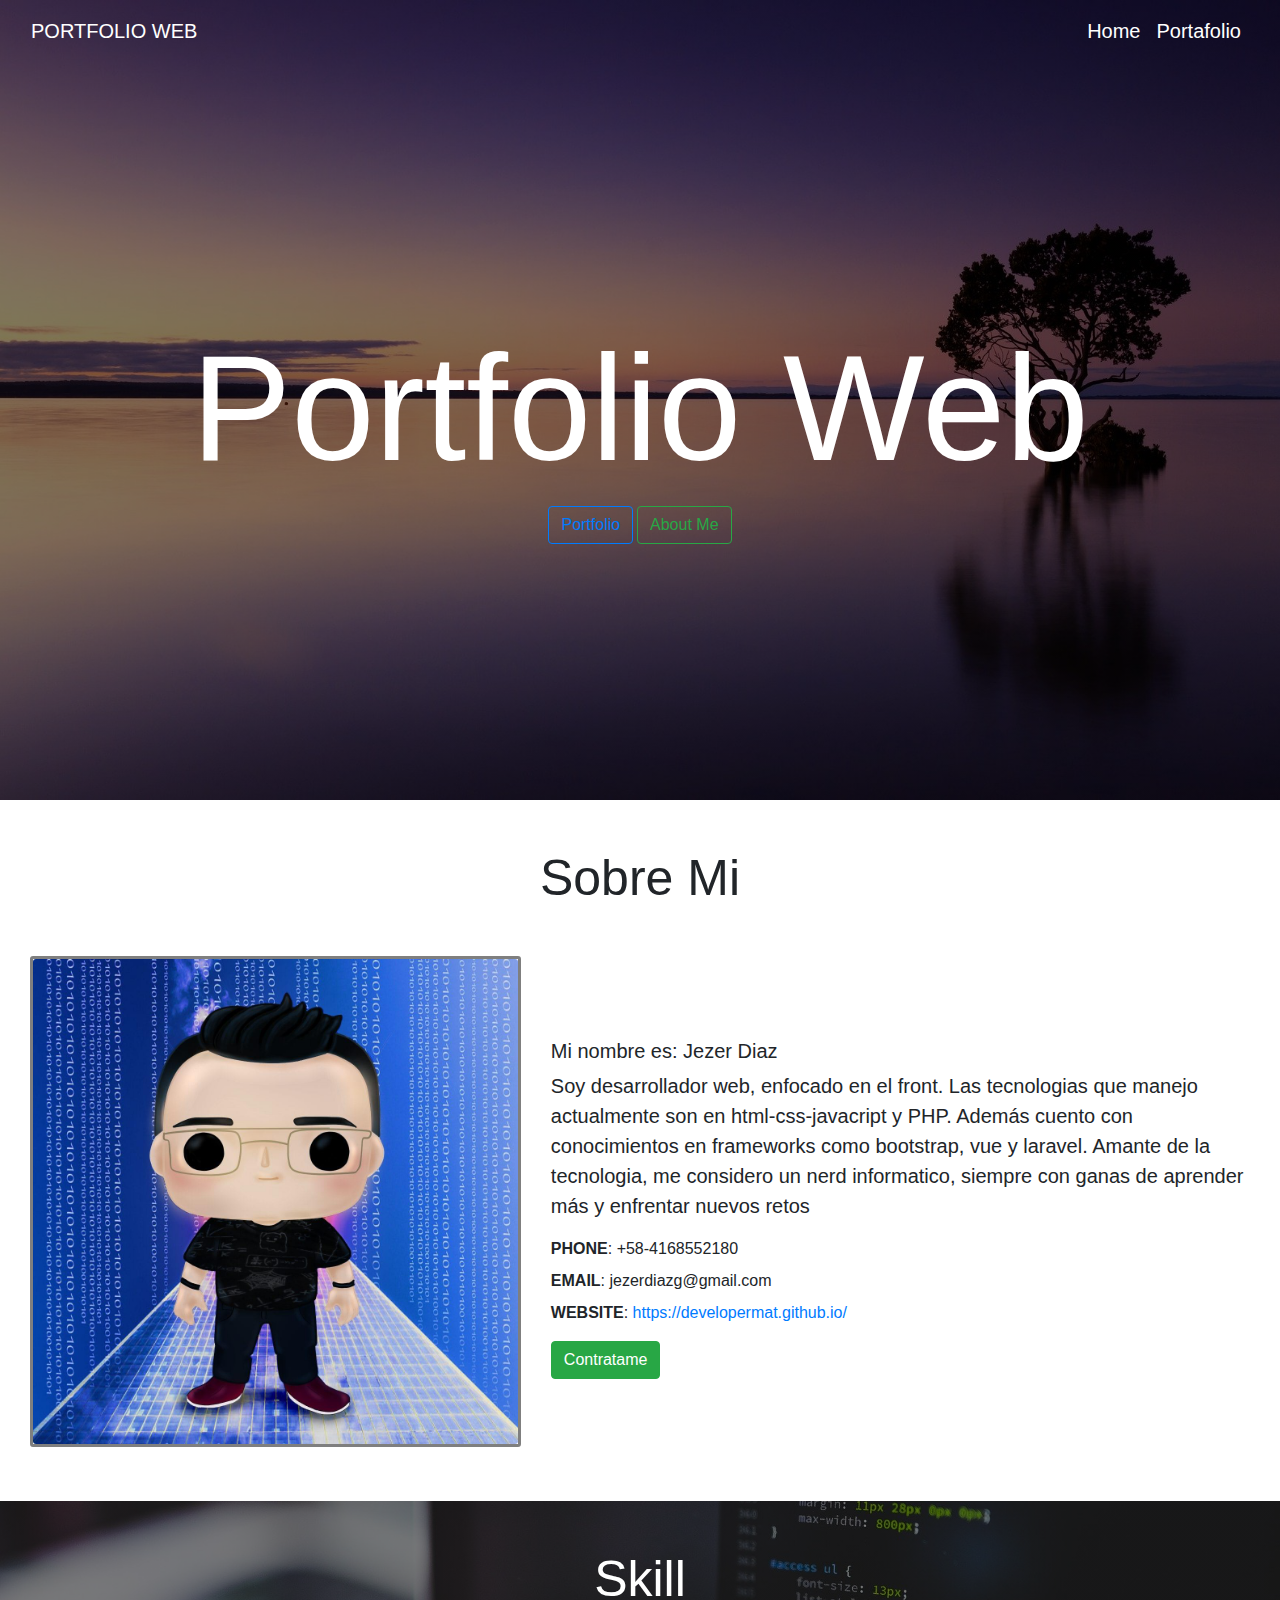
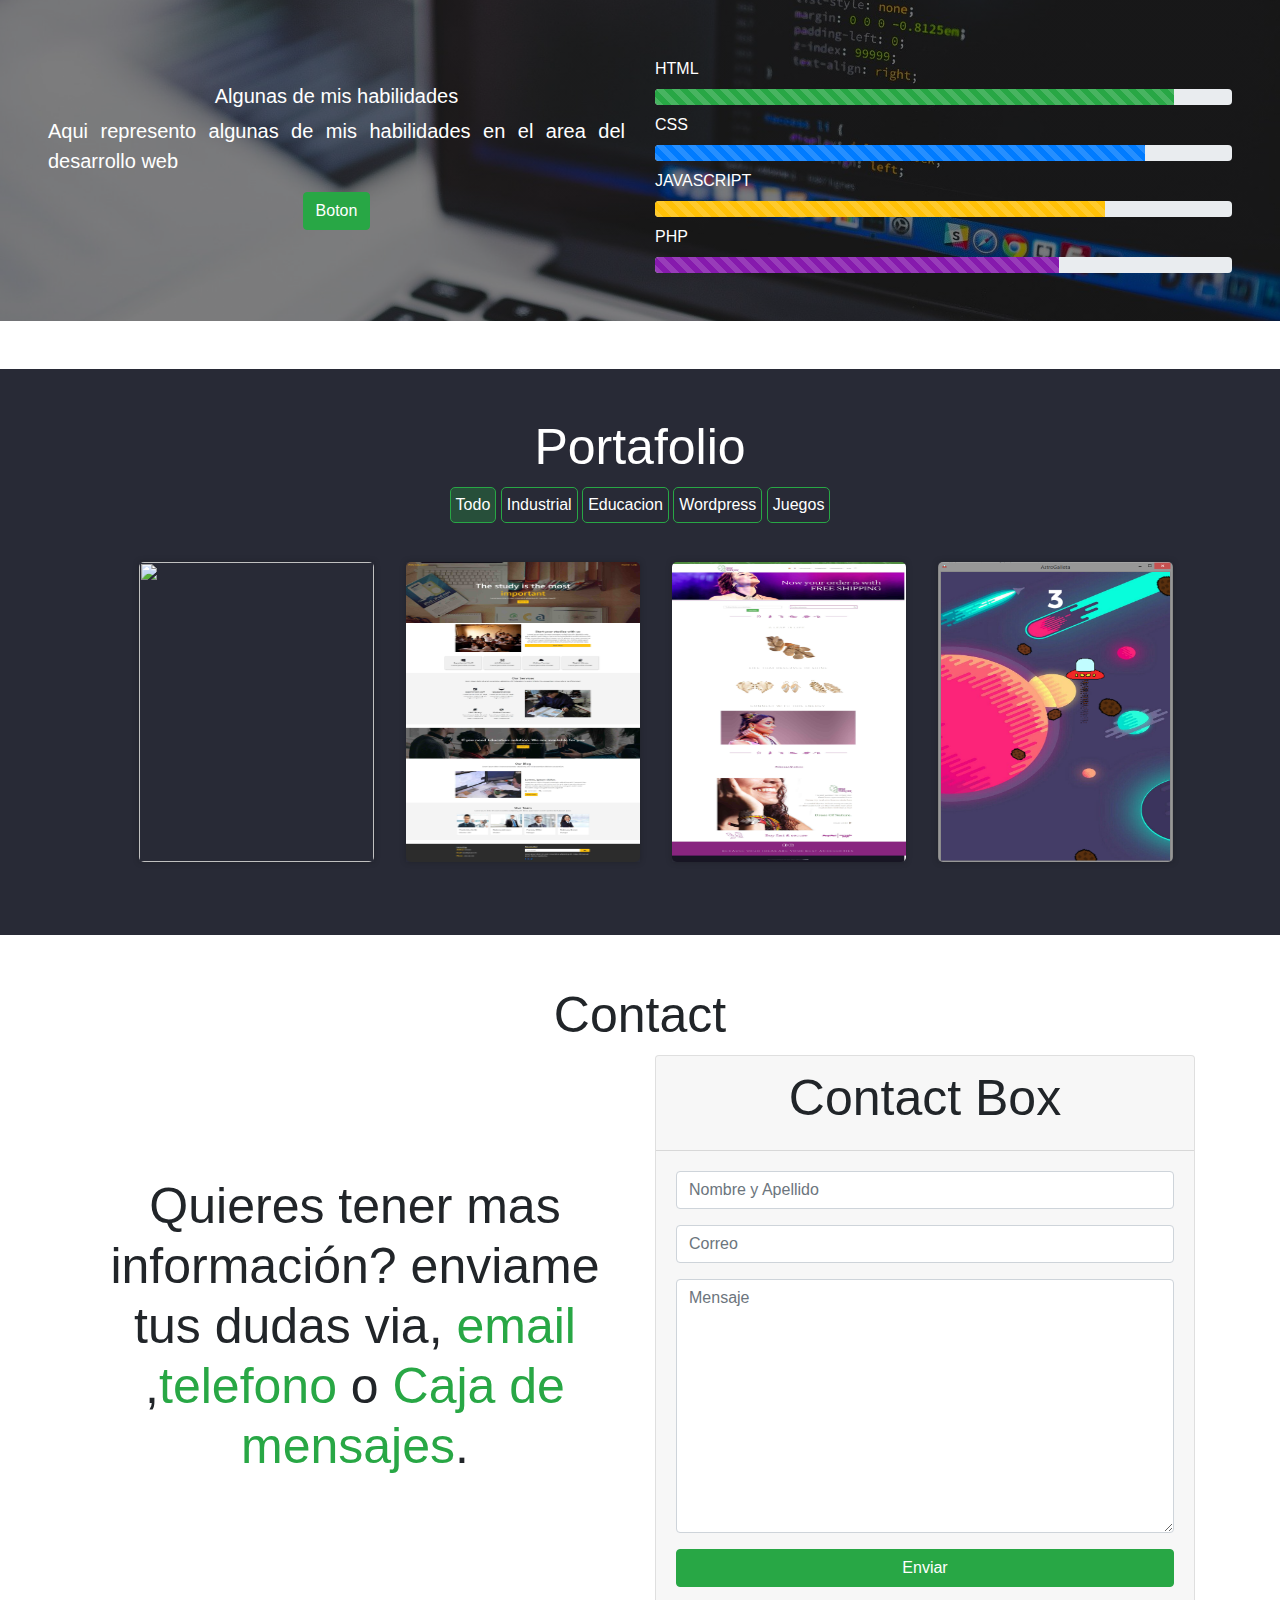
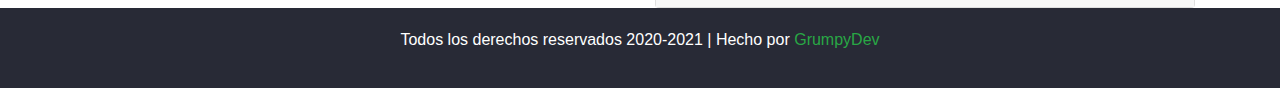
==== commit 79563fc0: "new" ====
--- a/index.html
+++ b/index.html
@@ -70,9 +70,7 @@
                     <div class="col-sm-7 d-flex align-items-center">
                         <div class="about_me_top_right">
                             <h6>Mi nombre es: Jezer Diaz</h6>
-                            <p>Soy desarrollador web, enfocado actualmente en el front, las tecnologias que manejo actualmente son en html-css-javacript y PHP.
-                                Además cuento con conocimientos en frameworks como bootstrap, vue y laravel, soy amante de la tecnologia,
-                                me considero un nerd informatico y siempre con ganas de aprender mas y enfrentar nuevos retos
+                            <p>Soy desarrollador web, enfocado  en el front. Las tecnologias que manejo actualmente son en html-css-javacript y PHP. Además cuento con conocimientos en frameworks como bootstrap, vue y laravel. Amante de la tecnologia, me considero un nerd informatico, siempre con ganas de aprender más y enfrentar nuevos retos
                             </p>
                                 <ul class="address">
                                     <li class="mt-2"></li><b>PHONE</b>: +58-4168552180</li>
